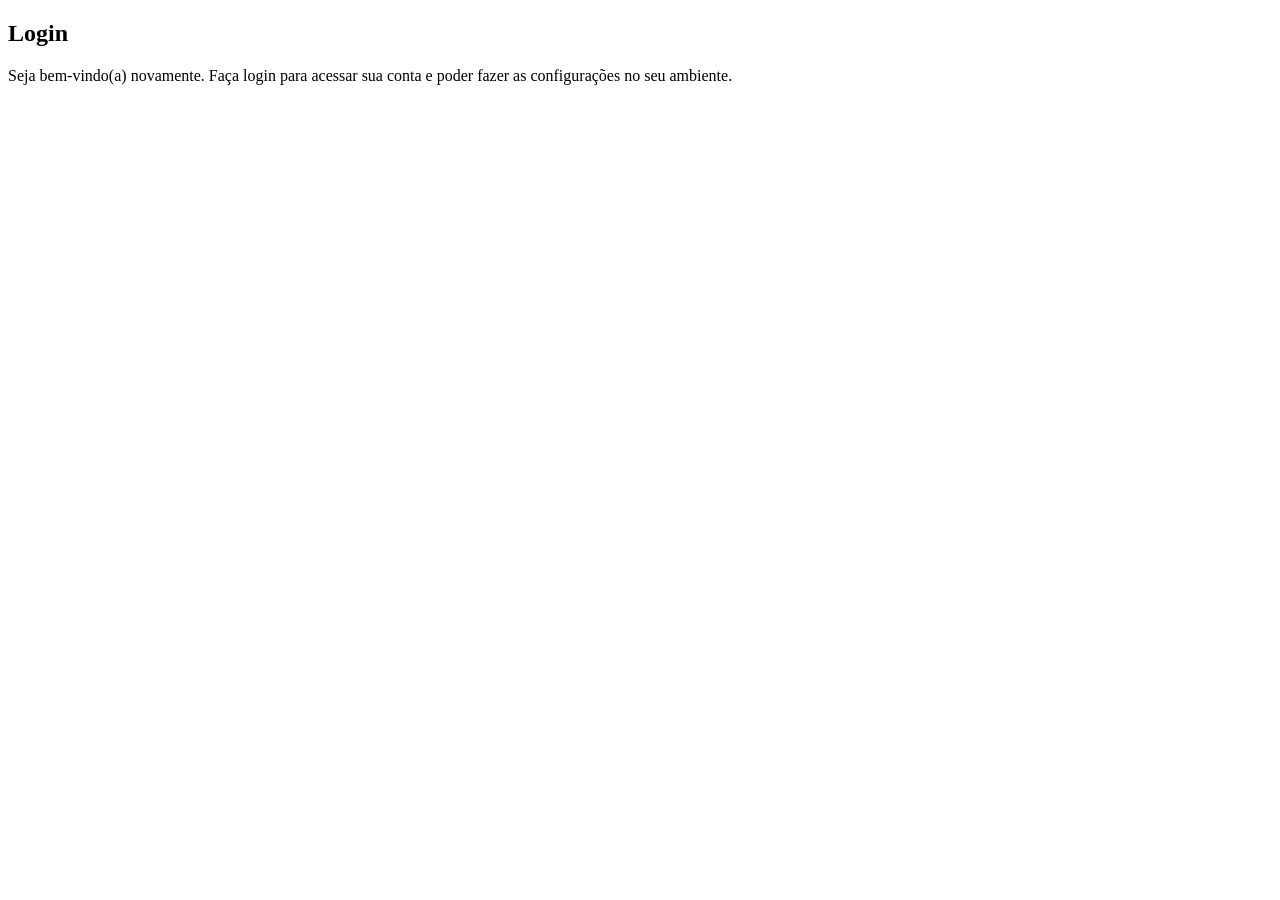
==== Desafios/d15/index.html @ d16116ee "estrutura do projeto criada" ====
<!DOCTYPE html>
<html lang="pt-br">
<head>
  <meta charset="UTF-8">
  <meta name="viewport" content="width=device-width, initial-scale=1.0">
  <title>Login</title>
  <link rel="stylesheet" href="estilos/style.css">
</head>
<body>
  <main>
    <section id="login">
        <div id="imagem">

        </div>
        <div id="formulario">
            <h1>Login</h1>
            <p>Seja bem-vindo(a) novamente. Faça login para acessar sua conta e poder fazer as configurações no seu ambiente.</p>
            <form action="login.php" method="post">
              
            </form>
        </div>
    </section>
  </main>
</body>
</html>
---- Desafios/d15/estilos/style.css ----
@charset "UTF-8";

/* Paleta de Cores
Azul: #0280A0
Laranja: #D6934F
*/
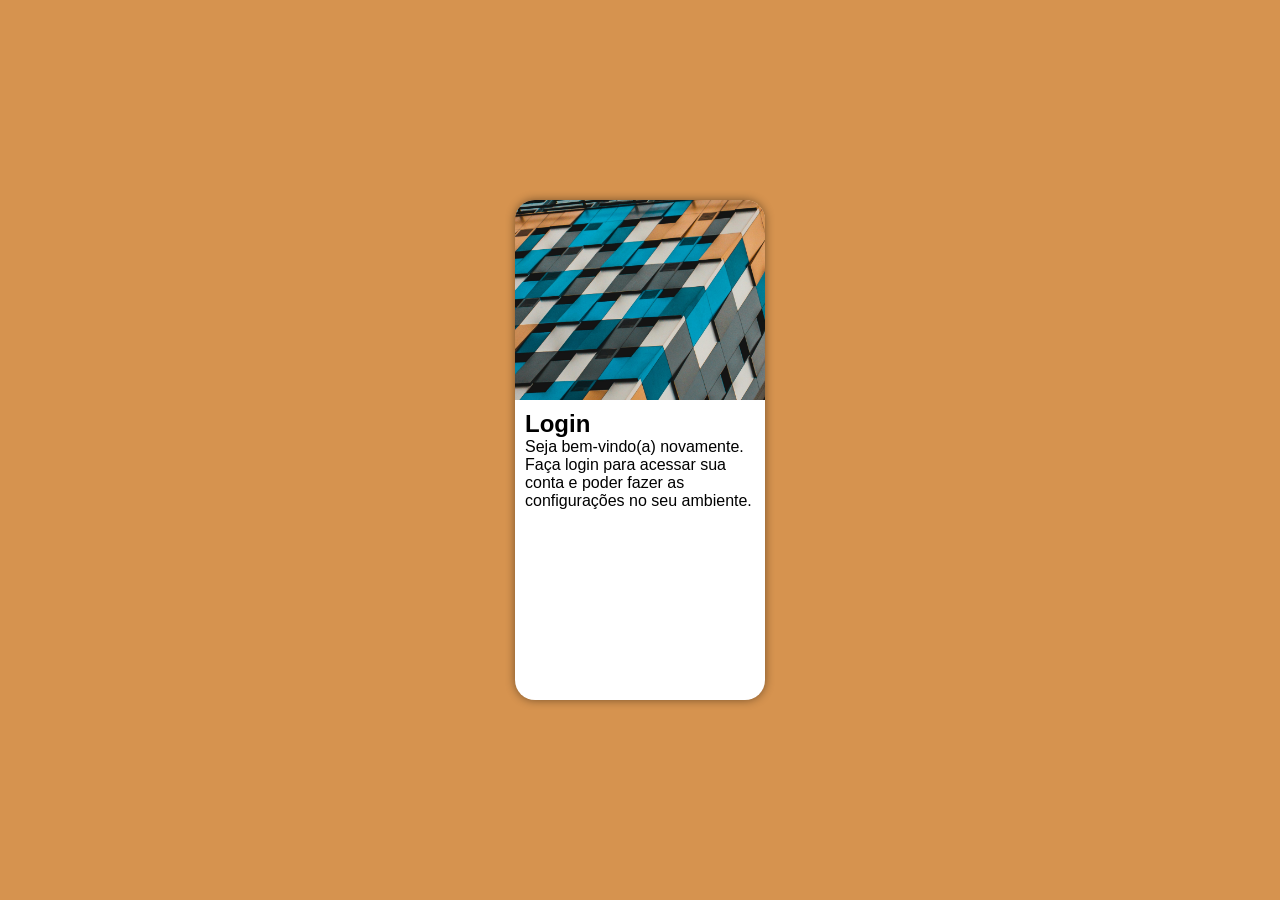
==== commit aa43398f: "iniciei a versão mobile first" ====
--- a/Desafios/d15/index.html
+++ b/Desafios/d15/index.html
@@ -9,16 +9,16 @@
 <body>
   <main>
     <section id="login">
-        <div id="imagem">
+      <div id="imagem">
+        <!--Aqui vai a imagem nas CSS-->
+      </div>
+      <div id="formulario">
+        <h1>Login</h1>
+        <p>Seja bem-vindo(a) novamente. Faça login para acessar sua conta e poder fazer as configurações no seu ambiente.</p>
+        <form action="login.php" method="post">
 
-        </div>
-        <div id="formulario">
-            <h1>Login</h1>
-            <p>Seja bem-vindo(a) novamente. Faça login para acessar sua conta e poder fazer as configurações no seu ambiente.</p>
-            <form action="login.php" method="post">
-              
-            </form>
-        </div>
+        </form>
+      </div>
     </section>
   </main>
 </body>
--- a/Desafios/d15/estilos/style.css
+++ b/Desafios/d15/estilos/style.css
@@ -3,4 +3,50 @@
 /* Paleta de Cores
 Azul: #0280A0
 Laranja: #D6934F
-*/+*/
+
+*{
+  font-family: -apple-system, BlinkMacSystemFont, 'Segoe UI', Roboto, Oxygen, Ubuntu, Cantarell, 'Open Sans', 'Helvetica Neue', sans-serif;
+  padding: 0px;
+  margin: 0px;
+  box-sizing: border-box;
+}
+
+body, html{
+  background-color: #D6934F;
+  height: 100vh;
+  width: 100vw;
+}
+
+main{
+  position: relative;
+  height: 100vh;
+  width: 100vw;
+}
+
+#login{
+  position: absolute;
+  top: 50%;
+  left: 50%;
+  transform: translate(-50%, -50%);
+  overflow: hidden;
+
+  background-color: white;
+  width: 250px;
+  height: 500px;
+  border-radius: 20px;
+  box-shadow: 0px 0px 10px rgba(0, 0, 0, 0.45);
+}
+
+#login > #imagem{
+  display: block;
+  background: #D6934F url(../imagens/img-principal.jpg) no-repeat;
+  height: 200px;
+  background-size: cover;
+  background-position: left top;
+}
+
+#login > #formulario{
+  display: block;
+  padding: 10px;
+}
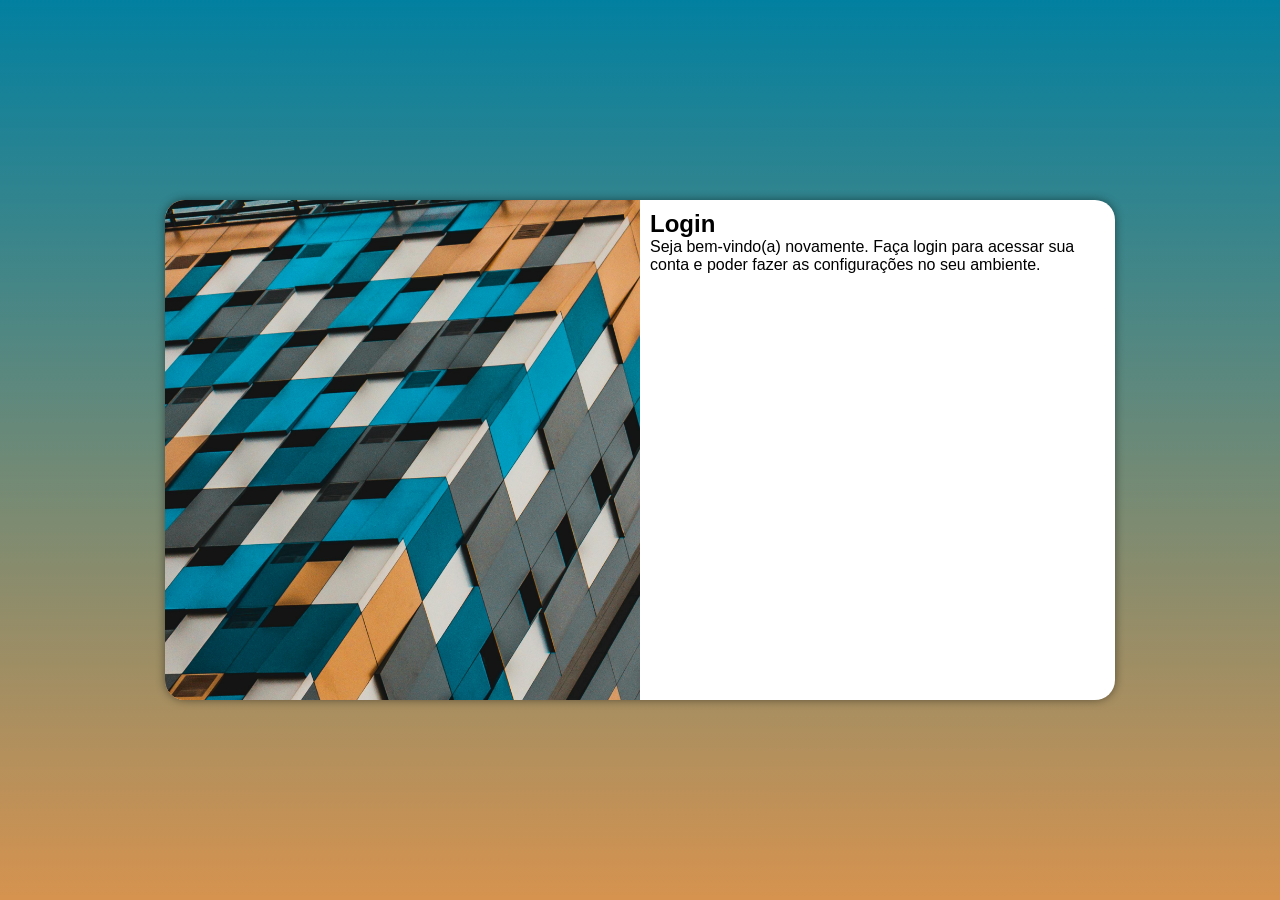
==== commit 8395a179: "iniciei as medias queries do projeto" ====
--- a/Desafios/d15/index.html
+++ b/Desafios/d15/index.html
@@ -5,6 +5,7 @@
   <meta name="viewport" content="width=device-width, initial-scale=1.0">
   <title>Login</title>
   <link rel="stylesheet" href="estilos/style.css">
+  <link rel="stylesheet" href="estilos/media-query.css">
 </head>
 <body>
   <main>
--- a/Desafios/d15/estilos/style.css
+++ b/Desafios/d15/estilos/style.css
@@ -36,6 +36,9 @@
   height: 500px;
   border-radius: 20px;
   box-shadow: 0px 0px 10px rgba(0, 0, 0, 0.45);
+
+  transition: width 0.3s, height 0.3s;
+  transition-timing-function: ease;
 }
 
 #login > #imagem{
--- a/Desafios/d15/estilos/media-query.css
+++ b/Desafios/d15/estilos/media-query.css
@@ -0,0 +1,43 @@
+@charset "UTF-8";
+
+@media screen and (min-width: 768px) and (max-width: 992px){
+  body{
+    background-image: linear-gradient(to top, #D6934F, #0280A0);
+  }
+
+  #login{
+    width: 80vw;
+  }
+
+  #login > #imagem{
+    float: left;
+    width: 30%;
+    height: 100%;
+  }
+
+  #login > #formulario{
+    float: right;
+    width: 70%;
+  }
+}
+
+@media screen and (min-width: 992px) {
+  body{
+    background-image: linear-gradient(to top, #D6934F, #0280A0);
+  }
+  
+  #login{
+    width: 950px;
+  }
+
+  #login > #imagem{
+    float: left;
+    width: 50%;
+    height: 100%;
+  }
+
+  #login > #formulario{
+    float: right;
+    width: 50%;
+  }
+}
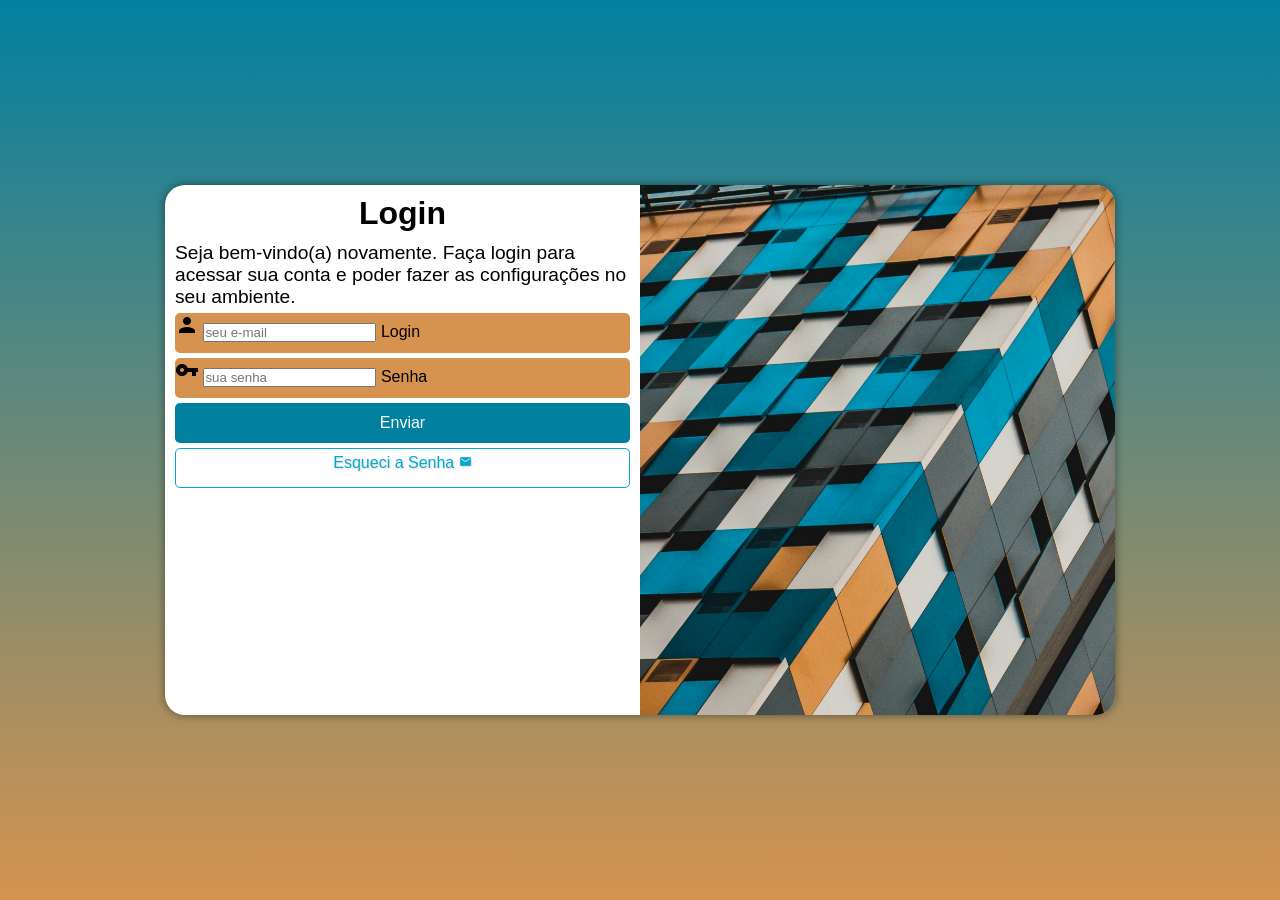
==== commit 529ad461: "versão mobile finalizada" ====
--- a/Desafios/d15/index.html
+++ b/Desafios/d15/index.html
@@ -6,6 +6,7 @@
   <title>Login</title>
   <link rel="stylesheet" href="estilos/style.css">
   <link rel="stylesheet" href="estilos/media-query.css">
+  <link href="https://fonts.googleapis.com/icon?family=Material+Icons" rel="stylesheet">
 </head>
 <body>
   <main>
@@ -16,8 +17,24 @@
       <div id="formulario">
         <h1>Login</h1>
         <p>Seja bem-vindo(a) novamente. Faça login para acessar sua conta e poder fazer as configurações no seu ambiente.</p>
-        <form action="login.php" method="post">
-
+        <form action="login.php" method="post" autocomplete="on">
+          <div class="campo"> 
+            <span class="material-icons">person</span>
+            <input type="email" name="login" id="ilogin" placeholder="seu e-mail" required autocomplete="email" maxlength="30">
+            <label for="ilogin" class="label-form">Login</label>
+          </div>
+          <div class="campo">
+            <span class="material-icons">vpn_key</span>
+            <input type="password" name="senha" id="isenha" placeholder="sua senha" required autocomplete="current-password" minlength="8" maxlength="20">
+            <label for="isenha" class="label-form">Senha</label>
+          </div>
+          <div>
+            <input type="submit" value="Enviar" id="botao-enviar">
+            <a href="esqueci.html" class="botao">
+              Esqueci a Senha
+              <span class="material-icons">mail</span>
+            </a>
+          </div>
         </form>
       </div>
     </section>
--- a/Desafios/d15/estilos/style.css
+++ b/Desafios/d15/estilos/style.css
@@ -33,7 +33,7 @@
 
   background-color: white;
   width: 250px;
-  height: 500px;
+  height: 530px;
   border-radius: 20px;
   box-shadow: 0px 0px 10px rgba(0, 0, 0, 0.45);
 
@@ -52,4 +52,68 @@
 #login > #formulario{
   display: block;
   padding: 10px;
+}
+
+#formulario > h1{
+  text-align: center;
+  margin-bottom: 10px
+}
+
+#formulario > p{
+  font-size: 0.9em;
+}
+
+.label-form{
+  display: none;
+}
+
+.campo{
+  background-color: #D6934F;
+  display: block;
+  width: 100%;
+  height: 40px;
+  border-radius: 5px;
+  margin: 5px 0px;
+}
+
+#botao-enviar{
+  display: block;
+  font-size: 1em;
+  width: 100%;
+  height: 40px;
+  background-color: #0280A0;
+  color: white;
+  border: none;
+  border-radius:5px;
+  cursor: pointer;
+}
+
+#botao-enviar:hover{
+  background-color: #015165;
+}
+
+.botao{
+  display: block;
+  width: 100%;
+  height: 40px;
+  padding-top: 5px;
+  margin-top: 5px;
+  font-size: 1em;
+  text-align: center;
+  text-decoration: none;
+  text-shadow: 1px 1px 2px rgba(0, 0, 0, 0.162);
+  background-color: white;
+  color: #02a8d1;
+  border: 1px solid #02a8d1;
+  border-radius: 5px;
+  cursor: pointer;
+}
+
+.botao:hover{
+  background-color: #02a8d1;
+  color: white;
+}
+
+.botao > span{
+  font-size: 0.8em
 }
--- a/Desafios/d15/estilos/media-query.css
+++ b/Desafios/d15/estilos/media-query.css
@@ -19,6 +19,14 @@
     float: right;
     width: 70%;
   }
+
+    #formulario > p{
+  font-size: 1em;
+}
+
+.label-form{
+  display: inline-block;
+}
 }
 
 @media screen and (min-width: 992px) {
@@ -31,13 +39,25 @@
   }
 
   #login > #imagem{
-    float: left;
+    float: right;
     width: 50%;
     height: 100%;
   }
 
   #login > #formulario{
-    float: right;
+    float: left;
     width: 50%;
   }
+
+  #formulario > h1{
+    font-size: 2em;
+  }
+
+  #formulario > p{
+  font-size: 1.2em;
+}
+
+.label-form{
+  display: inline-block;
+}
 }
